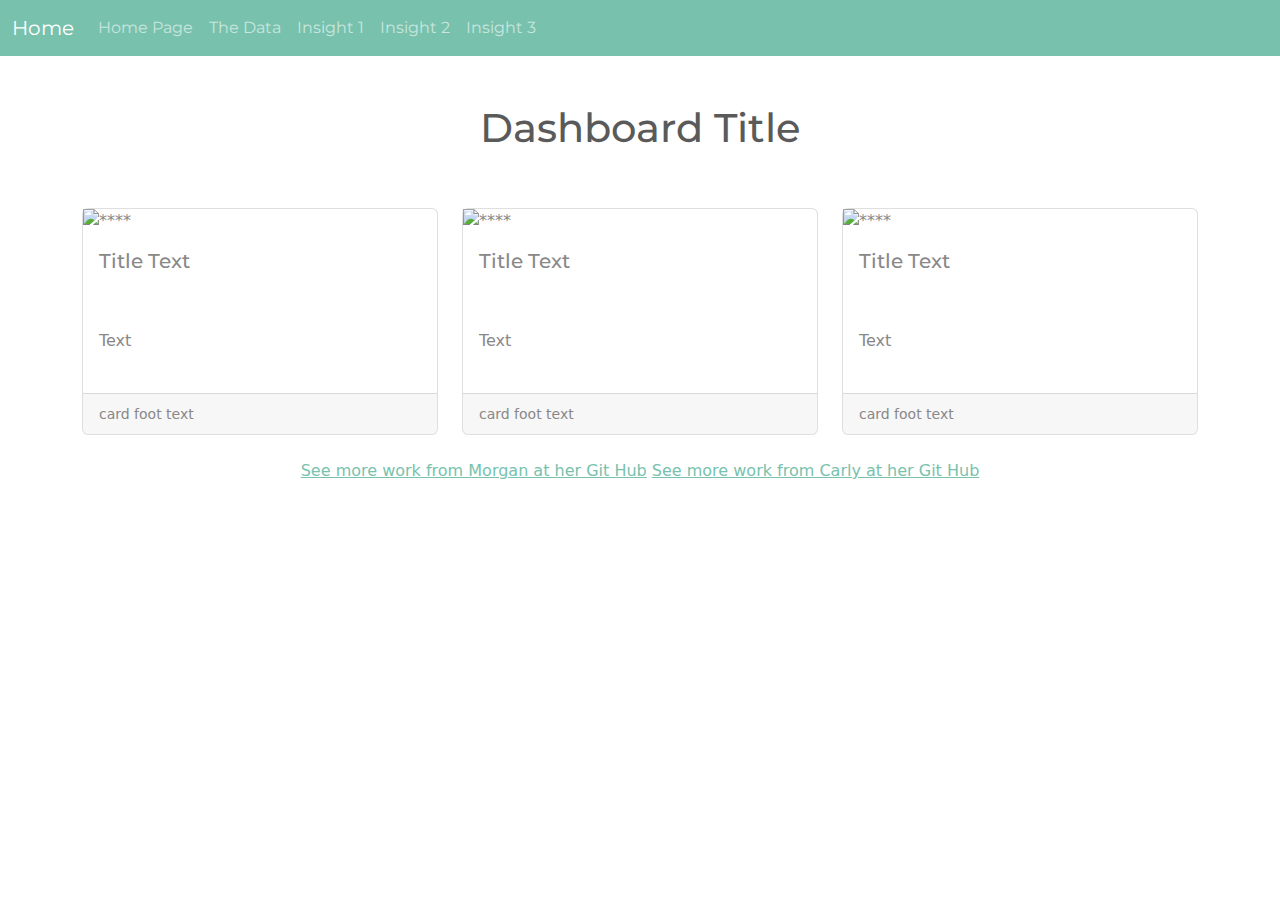
==== carlys/index.html @ 65503133 "adding drafted files" ====
<!DOCTYPE html>
<html lang="en">

<head>

  <meta charset="UTF-8">
  <title>Australian Energy Production & Consumption</title>

  <!-- Bring in our bootstrap stylesheets -->

  <!-- CSS only -->
  <link rel="stylesheet" href="https://cdn.jsdelivr.net/npm/bootstrap@5.2.0-beta1/dist/css/bootstrap.min.css"
    rel="stylesheet" integrity="sha384-0evHe/X+R7YkIZDRvuzKMRqM+OrBnVFBL6DOitfPri4tjfHxaWutUpFmBp4vmVor"
    crossorigin="anonymous">

  <!-- JavaScript Bundle with Popper -->
  <script src="https://cdn.jsdelivr.net/npm/bootstrap@5.2.0-beta1/dist/js/bootstrap.bundle.min.js"
    integrity="sha384-pprn3073KE6tl6bjs2QrFaJGz5/SUsLqktiwsUTF55Jfv3qYSDhgCecCxMW52nD2"
    crossorigin="anonymous"></script>

  <!-- Local css stylesheet  -->
  <link rel="stylesheet" href="reset.css">
  <link rel="stylesheet" href="bootstrap.css">

</head>

<body>

  <!-- NAV BAR -->
  <!-- Includes expand settings for small vs large screens -->
  <!-- Small screens display a drop down box to display navigation options -->
  <!-- Large screens display all navigation options individually along the nav bar -->

  <nav class="navbar navbar-expand-lg navbar-dark bg-primary">
    <div class="container-fluid">
      <a class="navbar-brand" href="index.html">Home</a>
      <button class="navbar-toggler" type="button" data-bs-toggle="collapse" data-bs-target="#navbarTogglerDemo02"
        aria-controls="navbarTogglerDemo02" aria-expanded="false" aria-label="Toggle navigation">
        <span class="navbar-toggler-icon"></span>
      </button>
      <div class="collapse navbar-collapse" id="navbarTogglerDemo02">
        <ul class="navbar-nav me-auto mb-2 mb-lg-0">

          <li class="nav-item">
            <a class="nav-link" href="index.html">Home Page</a>
          </li>
          <li class="nav-item">
            <a class="nav-link" href="data.html">The Data</a>
          </li>
          <li class="nav-item">
            <a class="nav-link" href="insight1.html">Insight 1</a>
          </li>
          <li class="nav-item">
            <a class="nav-link" href="insight2.html">Insight 2</a>
          </li>
          <li class="nav-item">
            <a class="nav-link" href="insight3.html">Insight 3</a>
          </li>

        </ul>
      </div>
    </div>
  </nav>

  <!-- COMPLETE - NAV BAR -->


  <!-- GRID / PAGE LAYOUT -->

  <div class="container">

    <!-- Row 1 -->
    <div class="row">
      <div class="col-md-12">

        <h1>
          <center> <br> Dashboard Title <br><br> </center>
        </h1>

      </div>
    </div>

    <!-- Row 2 -->
    <div class="row row-cols-1 row-cols-md-3 g-4">
      <div class="col">
        <div class="card h-100">
          <img src="Images\****.jpg" class="card-img-bottom" alt="****">
          <div class="card-body">
            <h5 class="card-title">Title Text</h5>
            <p class="card-text"><br><br>Text<br><br>
          </div>
          <div class="card-footer">
            <small class="text-muted">card foot text</small>
          </div>
        </div>
      </div>
      <div class="col">
        <div class="card h-100">
          <img src="Images\****.jpg" class="card-img-bottom" alt="****">
          <div class="card-body">
            <h5 class="card-title">Title Text</h5>
            <p class="card-text"><br><br>Text<br><br>
          </div>
          <div class="card-footer">
            <small class="text-muted">card foot text</small>
          </div>
        </div>
      </div>
      <div class="col">
        <div class="card h-100">
          <img src="Images\****.jpg" class="card-img-bottom" alt="****">
          <div class="card-body">
            <h5 class="card-title">Title Text</h5>
            <p class="card-text"><br><br>Text<br><br>
          </div>
          <div class="card-footer">
            <small class="text-muted">card foot text</small>
          </div>
        </div>
      </div>
    </div>

  </div>

  <!-- COMPLETE - GRID / PAGE LAYOUT -->

</body>

<!-- PAGE FOOTER -->
<footer>
  <div class="container">

    <!-- Row 1 -->
    <div class="row">
      <div class="col-md-12">
        <center>
          <br>

          <a href="https://github.com/MorganMaciupa " class="link">See more work from Morgan at her Git Hub</a>
          <a href="https://github.com/Carly-Jane" class="link">See more work from Carly at her Git Hub</a>

          <br>
        </center>
      </div>
    </div>

  </div>
</footer>

<!-- COMPLETE - PAGE FOOTER -->

</html>
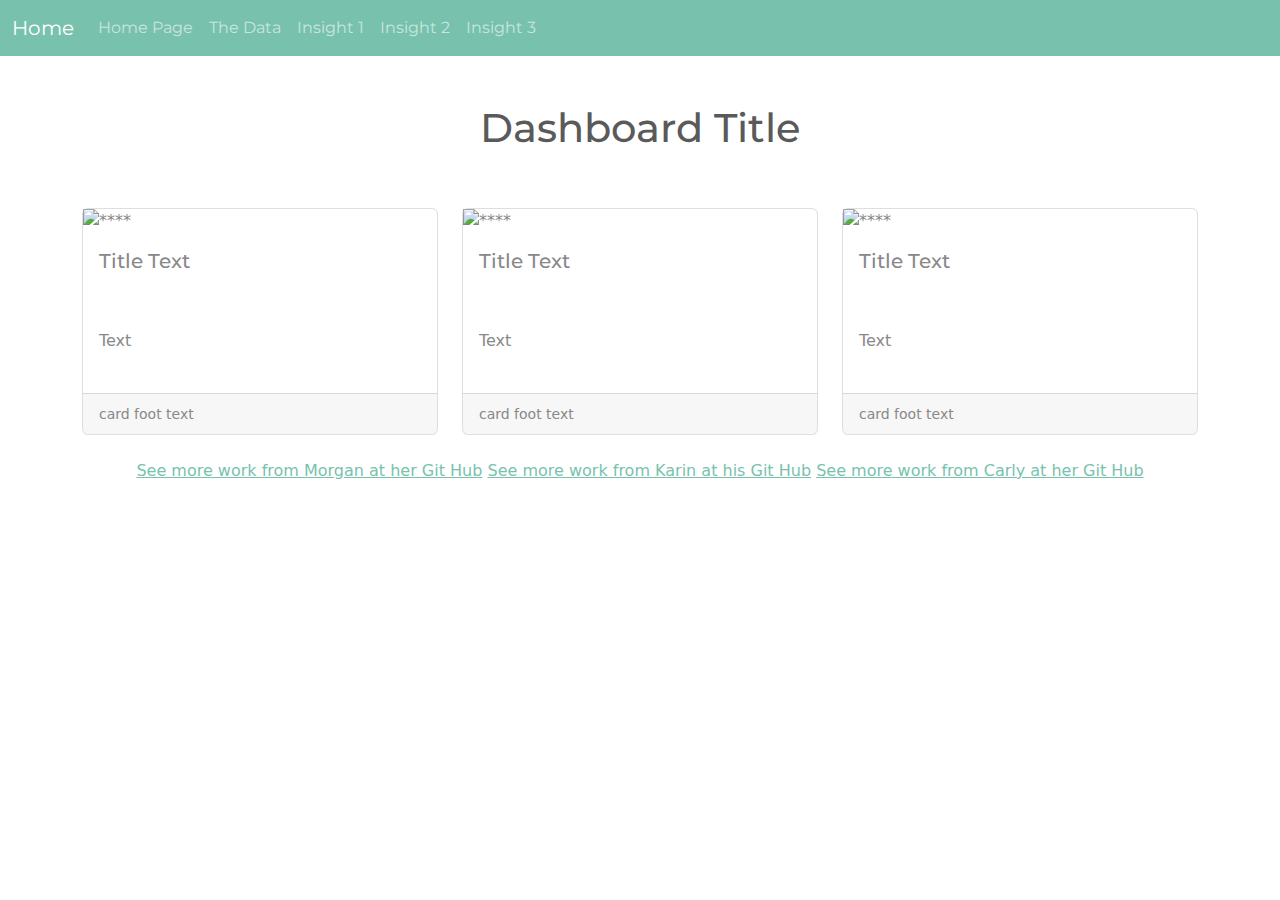
==== commit 0bc37e24: "drafting dashboard" ====
--- a/carlys/index.html
+++ b/carlys/index.html
@@ -136,7 +136,8 @@
         <center>
           <br>
 
-          <a href="https://github.com/MorganMaciupa " class="link">See more work from Morgan at her Git Hub</a>
+          <a href="https://github.com/MorganMaciupa" class="link">See more work from Morgan at her Git Hub</a>
+          <a href="https://github.com/FaresKazemi" class="link">See more work from Karin at his Git Hub</a>
           <a href="https://github.com/Carly-Jane" class="link">See more work from Carly at her Git Hub</a>
 
           <br>
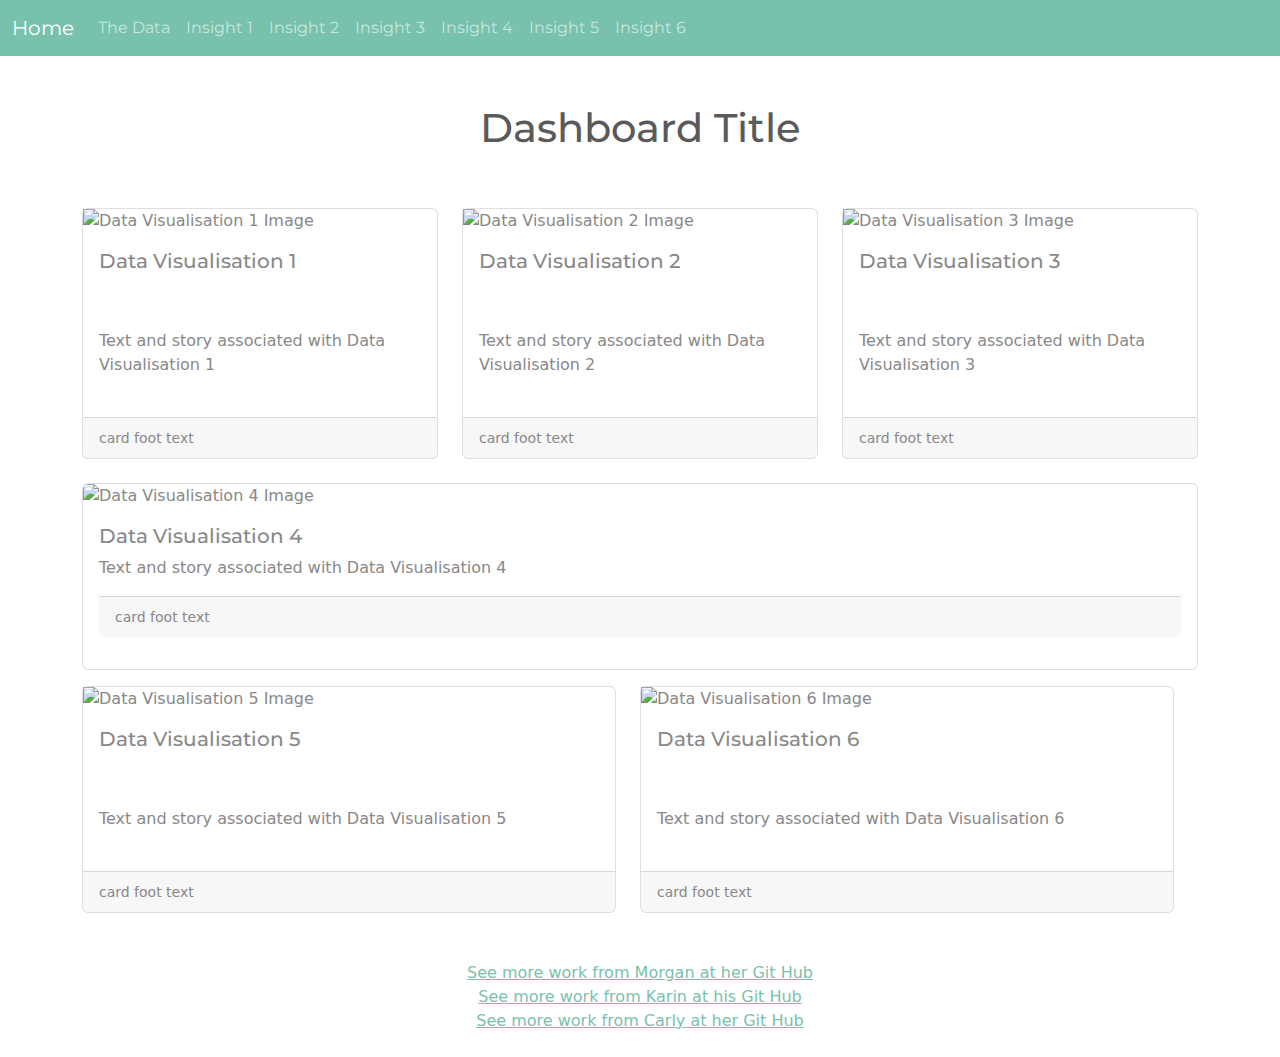
==== commit e8c929da: "working through dashboard HTML" ====
--- a/carlys/index.html
+++ b/carlys/index.html
@@ -42,9 +42,6 @@
         <ul class="navbar-nav me-auto mb-2 mb-lg-0">
 
           <li class="nav-item">
-            <a class="nav-link" href="index.html">Home Page</a>
-          </li>
-          <li class="nav-item">
             <a class="nav-link" href="data.html">The Data</a>
           </li>
           <li class="nav-item">
@@ -55,6 +52,15 @@
           </li>
           <li class="nav-item">
             <a class="nav-link" href="insight3.html">Insight 3</a>
+          </li>
+          <li class="nav-item">
+            <a class="nav-link" href="insight4.html">Insight 4</a>
+          </li>
+          <li class="nav-item">
+            <a class="nav-link" href="insight5.html">Insight 5</a>
+          </li>
+          <li class="nav-item">
+            <a class="nav-link" href="insight6.html">Insight 6</a>
           </li>
 
         </ul>
@@ -84,10 +90,11 @@
     <div class="row row-cols-1 row-cols-md-3 g-4">
       <div class="col">
         <div class="card h-100">
-          <img src="Images\****.jpg" class="card-img-bottom" alt="****">
-          <div class="card-body">
-            <h5 class="card-title">Title Text</h5>
-            <p class="card-text"><br><br>Text<br><br>
+          <img src="carlys\Images\PercentageOfDevelopedVsDevelopingCountries.png" class="card-img-bottom"
+            alt="Data Visualisation 1 Image">
+          <div class="card-body">
+            <h5 class="card-title">Data Visualisation 1</h5>
+            <p class="card-text"><br><br>Text and story associated with Data Visualisation 1<br><br>
           </div>
           <div class="card-footer">
             <small class="text-muted">card foot text</small>
@@ -96,10 +103,11 @@
       </div>
       <div class="col">
         <div class="card h-100">
-          <img src="Images\****.jpg" class="card-img-bottom" alt="****">
-          <div class="card-body">
-            <h5 class="card-title">Title Text</h5>
-            <p class="card-text"><br><br>Text<br><br>
+          <img src="carlys\Images\PowerCapacityAndGNIRelationship.png" class="card-img-bottom"
+            alt="Data Visualisation 2 Image">
+          <div class="card-body">
+            <h5 class="card-title">Data Visualisation 2</h5>
+            <p class="card-text"><br><br>Text and story associated with Data Visualisation 2<br><br>
           </div>
           <div class="card-footer">
             <small class="text-muted">card foot text</small>
@@ -108,10 +116,11 @@
       </div>
       <div class="col">
         <div class="card h-100">
-          <img src="Images\****.jpg" class="card-img-bottom" alt="****">
-          <div class="card-body">
-            <h5 class="card-title">Title Text</h5>
-            <p class="card-text"><br><br>Text<br><br>
+          <img src="carlys\Images\PowerCapacityCountryStatusOutliers.png" class="card-img-bottom"
+            alt="Data Visualisation 3 Image">
+          <div class="card-body">
+            <h5 class="card-title">Data Visualisation 3</h5>
+            <p class="card-text"><br><br>Text and story associated with Data Visualisation 3<br><br>
           </div>
           <div class="card-footer">
             <small class="text-muted">card foot text</small>
@@ -120,9 +129,58 @@
       </div>
     </div>
 
-  </div>
-
-  <!-- COMPLETE - GRID / PAGE LAYOUT -->
+
+    <!-- Row 3 -->
+    <br>
+
+    <div class="row">
+      <div class="col">
+        <div class="card mb-3">
+          <img src="carlys\Images\Primary Fuel Comparison Chart.png" class="card-img-top"
+            alt="Data Visualisation 4 Image">
+
+          <div class="card-body">
+            <h5 class="card-title">Data Visualisation 4</h5>
+            <p class="card-text">Text and story associated with Data Visualisation 4</p>
+            <p class="card-footer"><small class="text-muted">card foot text</small></p>
+
+          </div>
+        </div>
+      </div>
+
+      <!-- Row 4 -->
+      <br>
+
+      <div class="row">
+        <div class="col">
+          <div class="card h-100">
+            <img src="carlys\Images\Primary Fuel For Developed Countries.png" class="card-img-bottom"
+              alt="Data Visualisation 5 Image">
+            <div class="card-body">
+              <h5 class="card-title">Data Visualisation 5</h5>
+              <p class="card-text"><br><br>Text and story associated with Data Visualisation 5<br><br>
+            </div>
+            <div class="card-footer">
+              <small class="text-muted">card foot text</small>
+            </div>
+          </div>
+        </div>
+        <div class="col">
+          <div class="card h-100">
+            <img src="carlys\Images\Primary Fuel For Developing Countries.png" class="card-img-bottom"
+              alt="Data Visualisation 6 Image">
+            <div class="card-body">
+              <h5 class="card-title">Data Visualisation 6</h5>
+              <p class="card-text"><br><br>Text and story associated with Data Visualisation 6<br><br>
+            </div>
+            <div class="card-footer">
+              <small class="text-muted">card foot text</small>
+            </div>
+          </div>
+        </div>
+      </div>
+
+      <!-- COMPLETE - GRID / PAGE LAYOUT -->
 
 </body>
 
@@ -134,11 +192,12 @@
     <div class="row">
       <div class="col-md-12">
         <center>
-          <br>
-
-          <a href="https://github.com/MorganMaciupa" class="link">See more work from Morgan at her Git Hub</a>
-          <a href="https://github.com/FaresKazemi" class="link">See more work from Karin at his Git Hub</a>
-          <a href="https://github.com/Carly-Jane" class="link">See more work from Carly at her Git Hub</a>
+          <br><br>
+
+          <a href="https://github.com/MorganMaciupa " class="link">See more work from Morgan at her Git Hub</a><br>
+          <a href="https://github.com/FaresKazemi" class="link">See more work from Karin at his Git Hub</a><br>
+          <a href="https://github.com/Carly-Jane" class="link">See more work from Carly at her Git Hub</a><br>
+
 
           <br>
         </center>
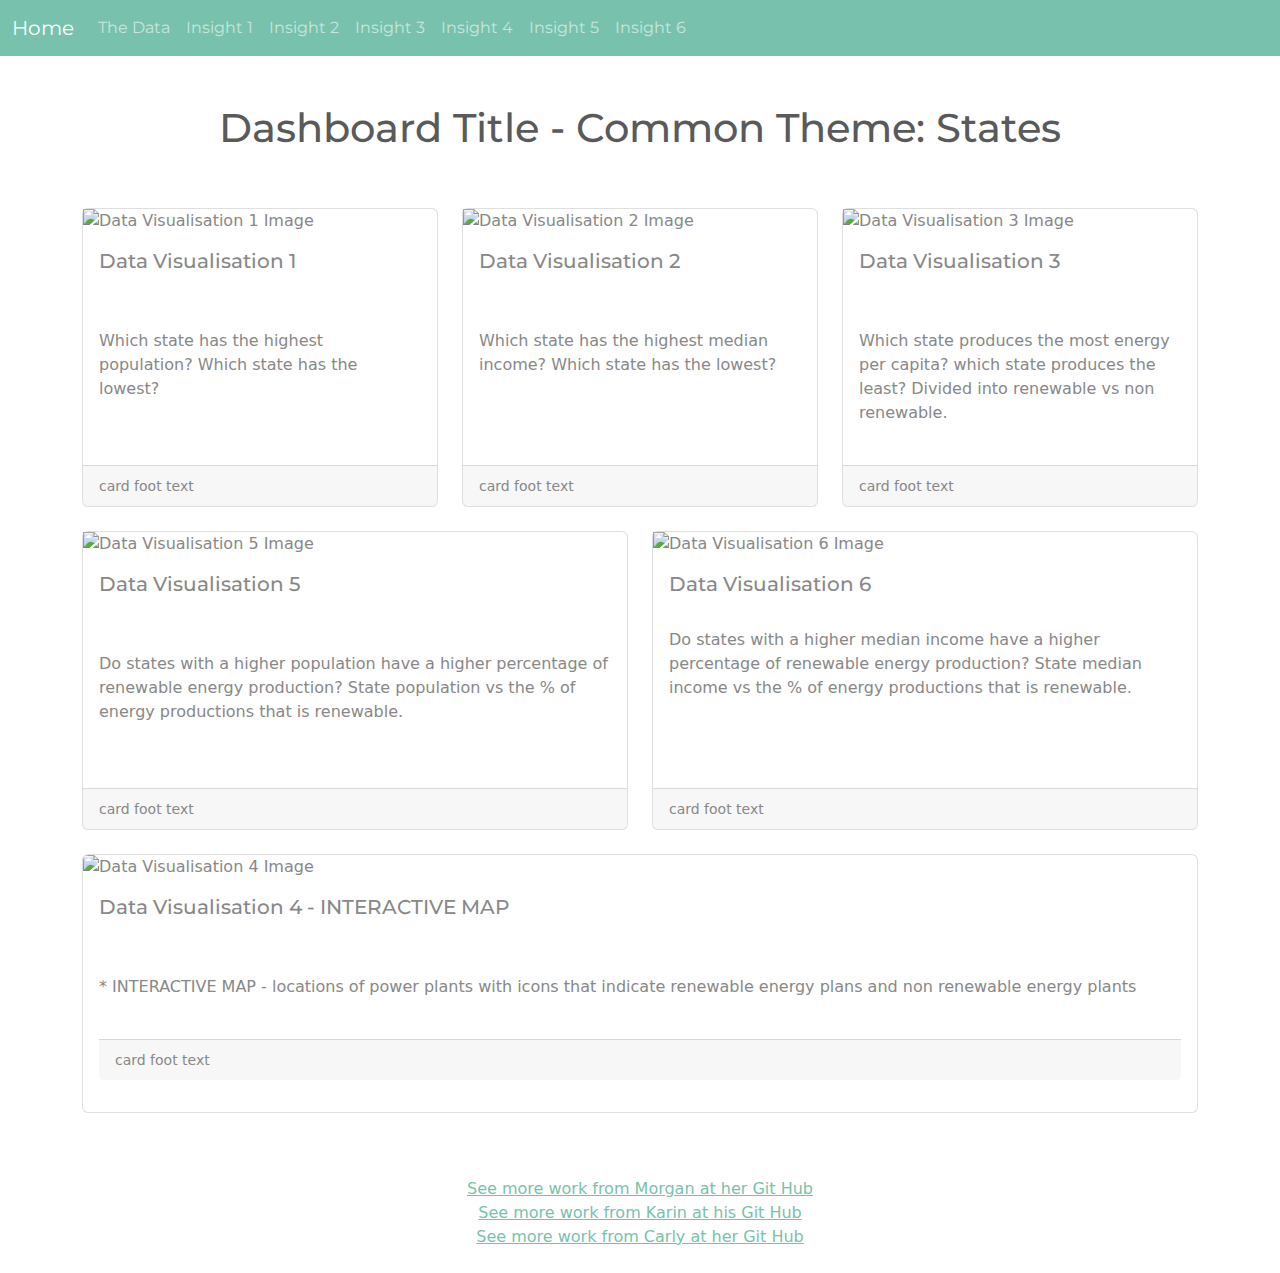
==== commit b93ed41f: "dashboard progessing with visualisations now named. State income data added" ====
--- a/carlys/index.html
+++ b/carlys/index.html
@@ -21,6 +21,12 @@
   <!-- Local css stylesheet  -->
   <link rel="stylesheet" href="reset.css">
   <link rel="stylesheet" href="bootstrap.css">
+
+  <!-- leaflet Awesome Markers Plug In  -->
+  <link rel="stylesheet" href="http://code.ionicframework.com/ionicons/1.5.2/css/ionicons.min.css">
+  <link rel="stylesheet" href="css/leaflet.awesome-markers.css">
+  <script src="js/leaflet.awesome-markers.js"></script>
+
 
 </head>
 
@@ -80,7 +86,7 @@
       <div class="col-md-12">
 
         <h1>
-          <center> <br> Dashboard Title <br><br> </center>
+          <center> <br> Dashboard Title - Common Theme: States <br><br> </center>
         </h1>
 
       </div>
@@ -94,7 +100,8 @@
             alt="Data Visualisation 1 Image">
           <div class="card-body">
             <h5 class="card-title">Data Visualisation 1</h5>
-            <p class="card-text"><br><br>Text and story associated with Data Visualisation 1<br><br>
+            <p class="card-text"><br><br>Which state has the highest population? Which state has the lowest?
+              <br><br>
           </div>
           <div class="card-footer">
             <small class="text-muted">card foot text</small>
@@ -107,7 +114,7 @@
             alt="Data Visualisation 2 Image">
           <div class="card-body">
             <h5 class="card-title">Data Visualisation 2</h5>
-            <p class="card-text"><br><br>Text and story associated with Data Visualisation 2<br><br>
+            <p class="card-text"><br><br>Which state has the highest median income? Which state has the lowest?<br><br>
           </div>
           <div class="card-footer">
             <small class="text-muted">card foot text</small>
@@ -120,17 +127,51 @@
             alt="Data Visualisation 3 Image">
           <div class="card-body">
             <h5 class="card-title">Data Visualisation 3</h5>
-            <p class="card-text"><br><br>Text and story associated with Data Visualisation 3<br><br>
-          </div>
-          <div class="card-footer">
-            <small class="text-muted">card foot text</small>
-          </div>
-        </div>
-      </div>
-    </div>
-
+            <p class="card-text"><br><br>Which state produces the most energy per capita? which state produces the
+              least? Divided into renewable vs non renewable.<br><br>
+          </div>
+          <div class="card-footer">
+            <small class="text-muted">card foot text</small>
+          </div>
+        </div>
+      </div>
+    </div>
 
     <!-- Row 3 -->
+    <br>
+
+    <div class="row">
+      <div class="col">
+        <div class="card h-100">
+          <img src="carlys\Images\Primary Fuel For Developed Countries.png" class="card-img-bottom"
+            alt="Data Visualisation 5 Image">
+          <div class="card-body">
+            <h5 class="card-title">Data Visualisation 5</h5>
+            <p class="card-text"><br><br>Do states with a higher population have a higher percentage of renewable energy
+              production? State population vs the % of energy productions that is renewable.<br><br>
+          </div>
+          <div class="card-footer">
+            <small class="text-muted">card foot text</small>
+          </div>
+        </div>
+      </div>
+      <div class="col">
+        <div class="card h-100">
+          <img src="carlys\Images\Primary Fuel For Developing Countries.png" class="card-img-bottom"
+            alt="Data Visualisation 6 Image">
+          <div class="card-body">
+            <h5 class="card-title">Data Visualisation 6</h5>
+            <p class="card-text"><br>Do states with a higher median income have a higher percentage of renewable energy
+              production? State median income vs the % of energy productions that is renewable.<br><br><br><br>
+          </div>
+          <div class="card-footer">
+            <small class="text-muted">card foot text</small>
+          </div>
+        </div>
+      </div>
+    </div>
+
+    <!-- Row 4 -->
     <br>
 
     <div class="row">
@@ -140,42 +181,16 @@
             alt="Data Visualisation 4 Image">
 
           <div class="card-body">
-            <h5 class="card-title">Data Visualisation 4</h5>
-            <p class="card-text">Text and story associated with Data Visualisation 4</p>
+            <h5 class="card-title">Data Visualisation 4 - INTERACTIVE MAP</h5>
+            <p class="card-text"><br><br>
+
+              * INTERACTIVE MAP - locations of power plants with icons that indicate renewable energy plans and non
+              renewable energy plants
+
+              <br><br>
+            </p>
             <p class="card-footer"><small class="text-muted">card foot text</small></p>
 
-          </div>
-        </div>
-      </div>
-
-      <!-- Row 4 -->
-      <br>
-
-      <div class="row">
-        <div class="col">
-          <div class="card h-100">
-            <img src="carlys\Images\Primary Fuel For Developed Countries.png" class="card-img-bottom"
-              alt="Data Visualisation 5 Image">
-            <div class="card-body">
-              <h5 class="card-title">Data Visualisation 5</h5>
-              <p class="card-text"><br><br>Text and story associated with Data Visualisation 5<br><br>
-            </div>
-            <div class="card-footer">
-              <small class="text-muted">card foot text</small>
-            </div>
-          </div>
-        </div>
-        <div class="col">
-          <div class="card h-100">
-            <img src="carlys\Images\Primary Fuel For Developing Countries.png" class="card-img-bottom"
-              alt="Data Visualisation 6 Image">
-            <div class="card-body">
-              <h5 class="card-title">Data Visualisation 6</h5>
-              <p class="card-text"><br><br>Text and story associated with Data Visualisation 6<br><br>
-            </div>
-            <div class="card-footer">
-              <small class="text-muted">card foot text</small>
-            </div>
           </div>
         </div>
       </div>
